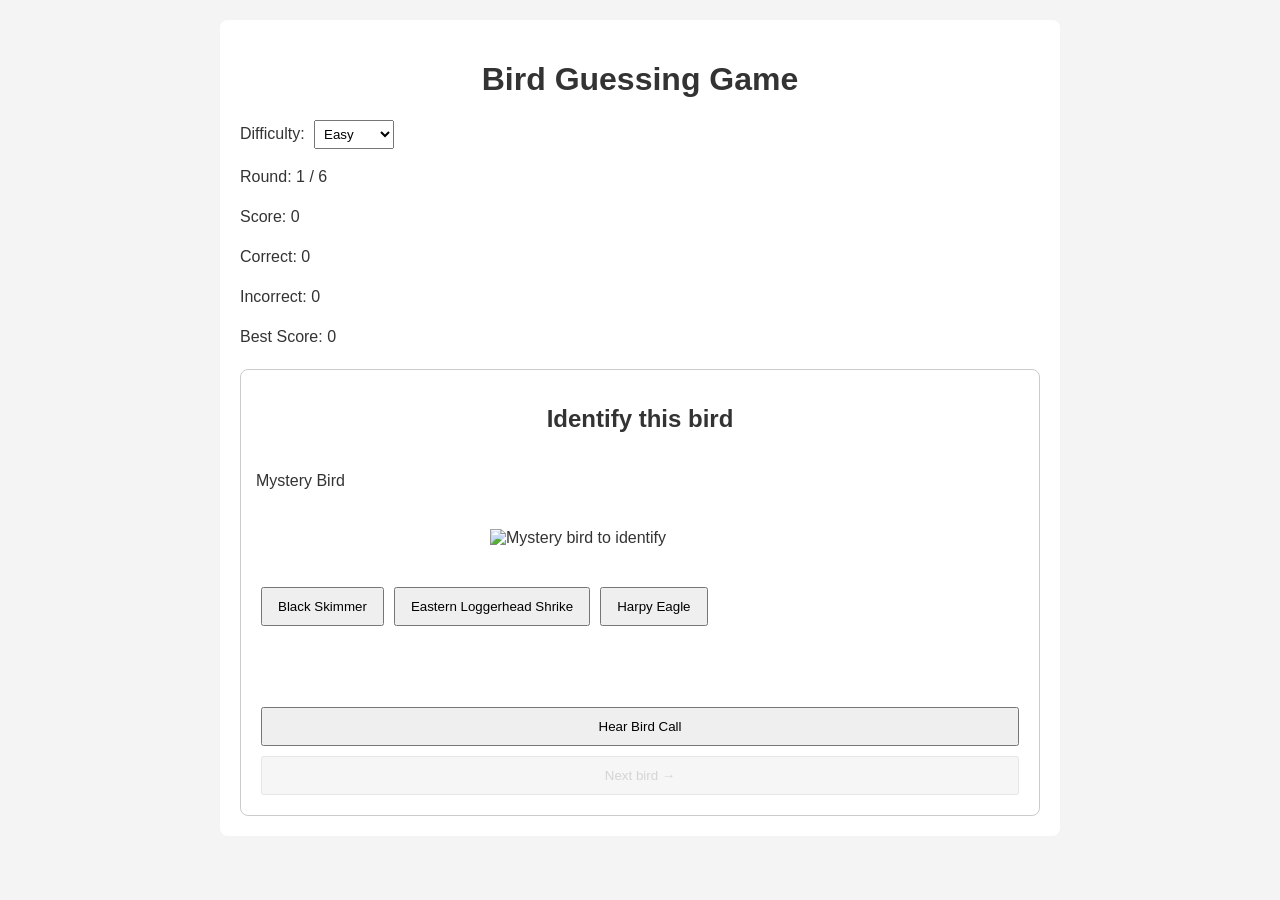
==== birdGame.html @ 553ee818 "rough draft od game logic, html page, and css style, just wanted to see if it worked." ====
<!DOCTYPE html>
<html lang="en">
<head>
    <meta charset="UTF-8">
    <meta name="viewport" content="width=device-width, initial-scale=1.0">
    <title>Bird Guessing Game</title>
    <link rel="stylesheet" href="testGame.css">
    <script src="gametest.js" defer></script>
</head>
<body>
    <main>
        <h1>Bird Guessing Game</h1>


        <label for="difficulty">Difficulty:</label>
        <select id="difficulty">
            <option value="easy">Easy</option>
            <option value="medium">Medium</option>
            <option value="hard">Hard</option>
        </select>


        <p>Round: <span id="progress">0 / 6</span></p>
        <p>Score: <span id="score">0</span></p>
        <p>Correct: <span id="correct">0</span></p>
        <p>Incorrect: <span id="incorrect">0</span></p>
        <p>Best Score: <span id="best">0</span></p>


        <section id="game">
            <h2>Identify this bird</h2>
            <p id="specimen"></p>


            <img
                id="birdImage"
                src=""
                alt="Bird to identify"
                width="300"
            >


            <div id="answers"></div>


            <p id="feedback" class="feedback"></p>


            <button id="listen" type="button"> Hear Bird Call </button>


            <button id="next" type="button" disabled> Next Bird </button>
        </section>


        <section id="end" style="display: none;">
            <h2>Game Complete!</h2>
            <p id="summary"></p>
            <button id="restart" type="button">Play Again</button>
            <button id="playAgain" type="button">Restart Game</button>
        </section>
    </main>
</body>
</html>
---- testGame.css ----
body {
    font-family: Arial, sans-serif;
    background-color: #f4f4f4;
    color: #333333;
    margin: 0;
    padding: 20px;
}




main {
    max-width: 800px;
    margin: 0 auto;
    padding: 20px;
    background-color: #ffffff;
    border-radius: 8px;
}


/*game title */
h1 {
    text-align: center;
}




h2 {
    text-align: center;
}


/*dropdown */
select {
    padding: 5px;
    margin-left: 5px;
}


/* Round and score information */
p {
    line-height: 1.5;
}


/* Bird image */
#birdImage {
    display: block;
    max-width: 100%;
    height: auto;
    margin: 20px auto;
}


/* Game section */
#game {
    margin-top: 20px;
    padding: 15px;
    border: 1px solid #cccccc;
    border-radius: 8px;
}


/* Answer choices container */
#answers {
    margin: 15px 0;
}


/* Buttons */
button {
    padding: 10px 15px;
    margin: 5px;
    cursor: pointer;
}


/* Disabled buttons */
button:disabled {
    cursor: not-allowed;
    opacity: 0.5;
}


/* Feedback message */
#feedback {
    min-height: 24px;
}


/* End-of-game section */
#end {
    margin-top: 20px;
    padding: 15px;
    text-align: center;
}


/* Restart and play again buttons */
#restart,
#playAgain {
    margin: 10px;
}
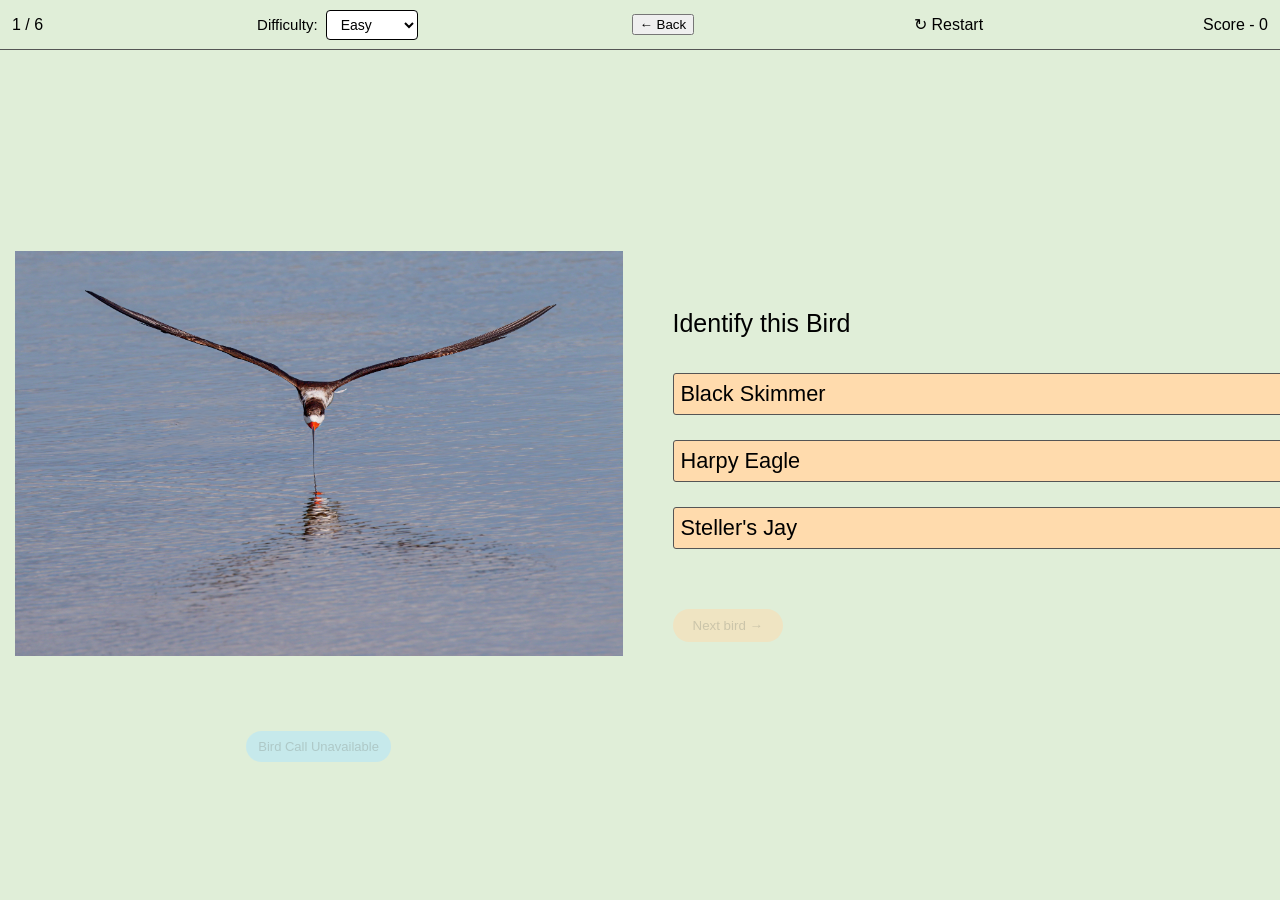
==== commit 3872c9cc: "Game html, css, js." ====
--- a/birdGame.html
+++ b/birdGame.html
@@ -1,67 +1,108 @@
-
-
 <!DOCTYPE html>
 <html lang="en">
 <head>
     <meta charset="UTF-8">
     <meta name="viewport" content="width=device-width, initial-scale=1.0">
+
     <title>Bird Guessing Game</title>
+
     <link rel="stylesheet" href="testGame.css">
-    <script src="gametest.js" defer></script>
+    <script src="gamelogic.js" defer></script>
 </head>
+
 <body>
+
     <main>
-        <h1>Bird Guessing Game</h1>
 
+        <!-- Top navigation bar -->
+        <header class="top-bar">
 
-        <label for="difficulty">Difficulty:</label>
-        <select id="difficulty">
-            <option value="easy">Easy</option>
-            <option value="medium">Medium</option>
-            <option value="hard">Hard</option>
-        </select>
+            <p id="progress">0 / 6</p>
 
+            <div class="difficulty-section">
+                <label for="difficulty">Difficulty:</label>
 
-        <p>Round: <span id="progress">0 / 6</span></p>
-        <p>Score: <span id="score">0</span></p>
-        <p>Correct: <span id="correct">0</span></p>
-        <p>Incorrect: <span id="incorrect">0</span></p>
-        <p>Best Score: <span id="best">0</span></p>
+                <select id="difficulty">
+                    <option value="easy">Easy</option>
+                    <option value="medium">Medium</option>
+                    <option value="hard">Hard</option>
+                </select>
+            </div>
 
+            <button id="back" type="button">
+                 ← Back
+            </button>
 
-        <section id="game">
-            <h2>Identify this bird</h2>
-            <p id="specimen"></p>
+            <button id="restart" type="button">
+                &#8635; Restart
+            </button>
 
+            <p class="score-display">
+                Score - <span id="score">0</span>
+            </p>
 
-            <img
-                id="birdImage"
-                src=""
-                alt="Bird to identify"
-                width="300"
-            >
+        </header>
 
+        <!-- Main game area -->
+        <section id="game" class="game-container">
 
-            <div id="answers"></div>
+            <!-- Left side: Bird picture -->
+            <div class="bird-section">
 
+                <p id="specimen" hidden></p>
 
-            <p id="feedback" class="feedback"></p>
+                <img
+                    id="birdImage"
+                    src=""
+                    alt="Bird to identify"
+                >
 
+                <button id="listen" type="button" disabled>
+                    &#9654; Play Bird Call
+                </button>
 
-            <button id="listen" type="button"> Hear Bird Call </button>
+            </div>
 
+            <!-- Right side: Question and answers -->
+            <div class="answer-section">
 
-            <button id="next" type="button" disabled> Next Bird </button>
+                <h1>Identify this Bird</h1>
+
+                <div id="answers" class="answers-container">
+                    <!-- JavaScript creates answer buttons here -->
+                </div>
+
+                <p id="feedback" class="feedback"></p>
+
+                <button id="next" type="button" disabled>
+                    Next Bird
+                </button>
+
+            </div>
+
         </section>
 
+        <!-- Game completion screen -->
+        <section id="end" style="display: none;">
 
-        <section id="end" style="display: none;">
-            <h2>Game Complete!</h2>
+            <h1>Game Complete!</h1>
+
             <p id="summary"></p>
-            <button id="restart" type="button">Play Again</button>
-            <button id="playAgain" type="button">Restart Game</button>
+
+            <button id="playAgain" type="button">
+                Play Again
+            </button>
+
         </section>
+
+        <!-- Hidden score information -->
+        <div hidden>
+            <span id="correct">0</span>
+            <span id="incorrect">0</span>
+            <span id="best">0</span>
+        </div>
+
     </main>
+
 </body>
-</html>
-
+</html>
--- a/testGame.css
+++ b/testGame.css
@@ -1,82 +1,187 @@
-
+/* General page styling */
+* {
+    box-sizing: border-box;
+}
 
 body {
     font-family: Arial, sans-serif;
-    background-color: #f4f4f4;
-    color: #333333;
-    margin: 0;
-    padding: 20px;
-}
-
-
-
-
+    background-color: #e0eed8;
+    color: #000000;
+    margin: 0;
+    padding: 0;
+}
+
+/* Main page */
 main {
-    max-width: 800px;
-    margin: 0 auto;
-    padding: 20px;
+    width: 100%;
+    min-height: 100vh;
+}
+
+/* Top navigation bar */
+.top-bar {
+    height: 50px;
+    width: 100%;
+    display: flex;
+    align-items: center;
+    justify-content: space-between;
+    gap: 15px;
+    padding: 0 12px;
+    border-bottom: 1px solid #555555;
+}
+
+/* Progress and score */
+.top-bar p {
+    margin: 0;
+    font-size: 16px;
+    white-space: nowrap;
+}
+
+/* Difficulty section */
+.difficulty-section {
+    display: flex;
+    align-items: center;
+    gap: 8px;
+    font-size: 15px;
+}
+
+/* Difficulty dropdown */
+#difficulty {
+    padding: 5px 10px;
+    border: 1px solid #000000;
+    border-radius: 4px;
     background-color: #ffffff;
-    border-radius: 8px;
-}
-
-
-/*game title */
-h1 {
-    text-align: center;
-}
-
-
-
-
-h2 {
-    text-align: center;
-}
-
-
-/*dropdown */
-select {
-    padding: 5px;
-    margin-left: 5px;
-}
-
-
-/* Round and score information */
-p {
-    line-height: 1.5;
-}
-
+    font-size: 14px;
+}
+
+/* Restart button */
+#restart {
+    background: none;
+    border: none;
+    font-family: Arial, sans-serif;
+    font-size: 16px;
+    cursor: pointer;
+    padding: 6px;
+}
+
+/* Main game layout */
+#game.game-container {
+    display: grid;
+    grid-template-columns: minmax(0, 1fr) minmax(0, 1fr);
+    align-items: center;
+    gap: 35px;
+    width: 100%;
+    height: calc(100vh - 50px);
+    padding: 15px;
+}
+
+/* Left bird section */
+.bird-section {
+    width: 100%;
+    height: 100%;
+    display: flex;
+    flex-direction: column;
+    align-items: center;
+    justify-content: center;
+    min-width: 0;
+}
 
 /* Bird image */
 #birdImage {
     display: block;
-    max-width: 100%;
-    height: auto;
-    margin: 20px auto;
-}
-
-
-/* Game section */
-#game {
+    width: 100%;
+    height: min(72vh, 530px);
+    object-fit: contain;
+    margin: 0;
+}
+
+/* Play call button */
+#listen {
+    width: 145px;
+    margin-top: 12px;
+    padding: 8px 12px;
+    border: none;
+    border-radius: 20px;
+    background-color: #ade5ff;
+    font-family: Arial, sans-serif;
+    font-size: 13px;
+    text-align: left;
+    cursor: pointer;
+}
+
+/* Disabled audio button */
+#listen:disabled {
+    opacity: 0.5;
+    cursor: not-allowed;
+}
+
+/* Right answer section */
+.answer-section {
+    width: 100%;
+    min-width: 0;
+    padding: 15px;
+}
+
+/* Game question */
+.answer-section h1 {
+    text-align: left;
+    font-size: clamp(20px, 2vw, 25px);
+    font-weight: normal;
+    margin: 0 0 35px 0;
+}
+
+/* Answer choices */
+#answers {
+    display: flex;
+    flex-direction: column;
+    gap: 25px;
+    width: 100%;
+    max-width: 385px;
+    margin: 0;
+}
+
+/* Answer buttons */
+.answer {
+    display: block;
+    width: 200%;
+    padding: 7px;
+    background-color: #ffdbad;
+    border: 1px solid #555555;
+    border-radius: 3px;
+    font-family: Arial, sans-serif;
+    font-size: clamp(16px, 1.7vw, 23px);
+    text-align: left;
+    cursor: pointer;
+}
+
+/* Answer hover */
+.answer:hover {
+    background-color: #ffc987;
+}
+
+/* Correct answer */
+.correct-answer {
+    background-color: #a8d5a2;
+}
+
+/* Incorrect answer */
+.wrong-answer {
+    background-color: #edaaaa;
+}
+
+/* Feedback message */
+#feedback {
+    min-height: 24px;
     margin-top: 20px;
-    padding: 15px;
-    border: 1px solid #cccccc;
-    border-radius: 8px;
-}
-
-
-/* Answer choices container */
-#answers {
-    margin: 15px 0;
-}
-
-
-/* Buttons */
-button {
-    padding: 10px 15px;
-    margin: 5px;
-    cursor: pointer;
-}
-
+}
+
+/* Next bird button */
+#next {
+    padding: 9px 20px;
+    border: none;
+    border-radius: 20px;
+    background-color: #ffdbad;
+    cursor: pointer;
+}
 
 /* Disabled buttons */
 button:disabled {
@@ -84,23 +189,99 @@
     opacity: 0.5;
 }
 
-
-/* Feedback message */
-#feedback {
-    min-height: 24px;
-}
-
-
-/* End-of-game section */
+/* End game section */
 #end {
-    margin-top: 20px;
-    padding: 15px;
+    font-family: Arial, sans-serif;
+    font-size: 20px;
+    width: 100%;
+    height: 100%;
+    display: flex;
+    flex-direction: column;
+    align-items: center;
+    justify-content: center;
+    padding: 40px 15px;
     text-align: center;
 }
 
-
-/* Restart and play again buttons */
-#restart,
+/* Play again button */
 #playAgain {
-    margin: 10px;
-}
+    width: 100%;
+    max-width: 300px;
+    background-color: #ade5ff;
+    margin: 20px;
+    padding: 10px 20px;
+    cursor: pointer;
+}
+
+/* Smaller screens, only if we plan to do a 
+mobile app probably not */ 
+@media screen and (max-width: 700px) {
+
+    .top-bar {
+        gap: 5px;
+        padding: 0 6px;
+    }
+
+    .top-bar p {
+        font-size: 12px;
+    }
+
+    .difficulty-section {
+        gap: 3px;
+        font-size: 12px;
+    }
+
+    #difficulty {
+        padding: 4px;
+        font-size: 12px;
+    }
+
+    #back {
+    padding: 8px 15px;
+    border: none;
+    border-radius: 20px;
+    background-color: #d4e8cf;
+    cursor: pointer;
+    font-size: 14px;
+
+    }
+
+    #back:hover {
+        background-color: #b9d5b2;
+    }
+
+    #restart {
+        font-size: 13px;
+    }
+
+    #game.game-container {
+        display: flex;
+        flex-direction: column;
+        height: auto;
+        gap: 15px;
+        padding: 10px;
+    }
+
+    .bird-section {
+        height: auto;
+    }
+
+    #birdImage {
+        height: auto;
+        max-height: 45vh;
+    }
+
+    .answer-section {
+        padding: 10px;
+    }
+
+    .answer-section h1 {
+        margin-bottom: 20px;
+    }
+
+    #answers {
+        max-width: 100%;
+        gap: 12px;
+    }
+
+}
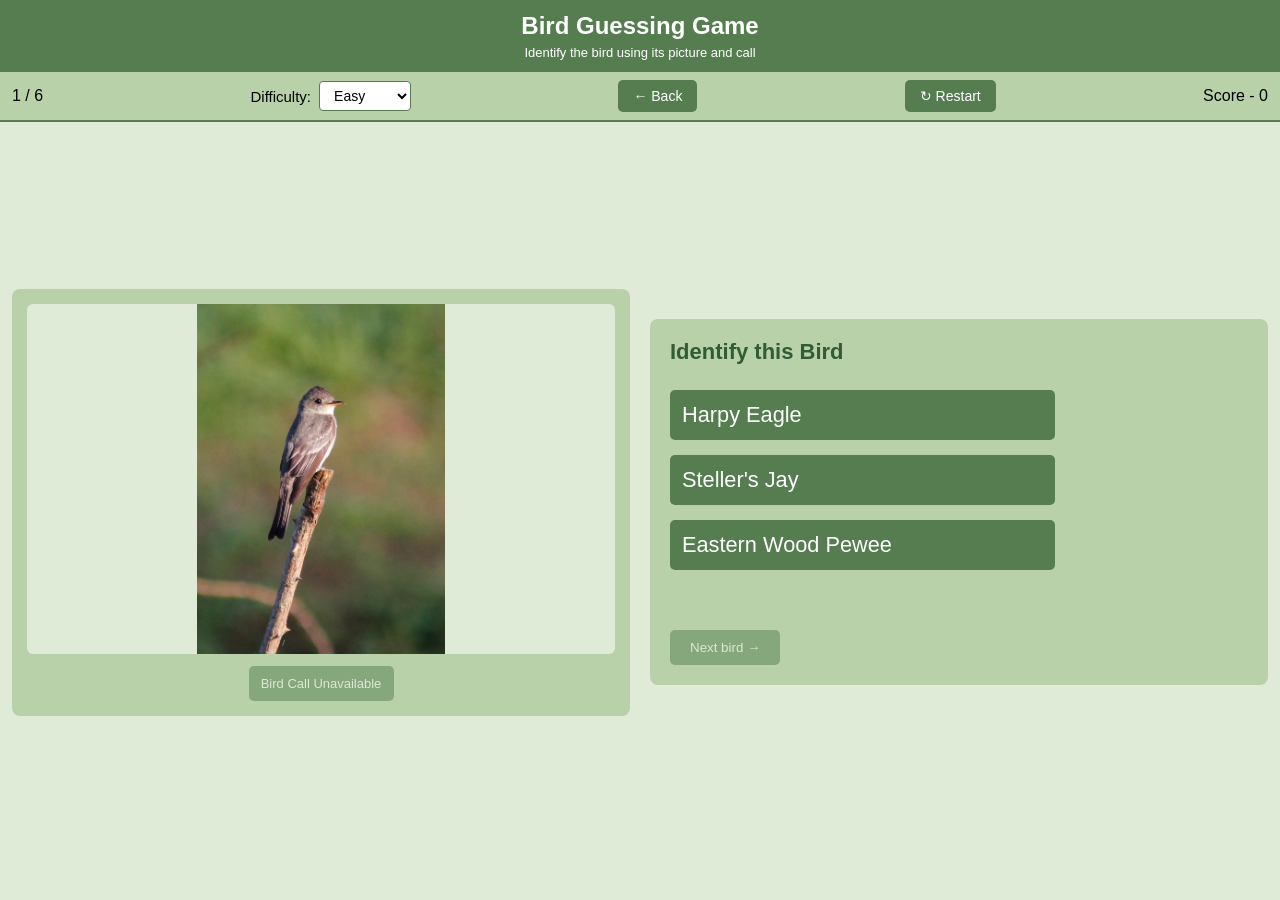
==== commit 3fbc7625: "Add game title banner to birdGame.html" ====
--- a/birdGame.html
+++ b/birdGame.html
@@ -13,6 +13,12 @@
 <body>
 
     <main>
+
+        <!-- Game title banner -->
+        <div class="game-title">
+            <h1>Bird Guessing Game</h1>
+            <p>Identify the bird using its picture and call</p>
+        </div>
 
         <!-- Top navigation bar -->
         <header class="top-bar">
@@ -105,4 +111,4 @@
     </main>
 
 </body>
-</html>+</html>
--- a/testGame.css
+++ b/testGame.css
@@ -1,3 +1,4 @@
+
 /* General page styling */
 * {
     box-sizing: border-box;
@@ -5,7 +6,7 @@
 
 body {
     font-family: Arial, sans-serif;
-    background-color: #e0eed8;
+    background-color: #e0ebd7;
     color: #000000;
     margin: 0;
     padding: 0;
@@ -15,6 +16,25 @@
 main {
     width: 100%;
     min-height: 100vh;
+}
+
+/* Game title banner */
+.game-title {
+    width: 100%;
+    background-color: #557d50;
+    color: #ffffff;
+    text-align: center;
+    padding: 12px;
+}
+
+.game-title h1 {
+    font-size: 24px;
+    margin: 0 0 5px 0;
+}
+
+.game-title p {
+    font-size: 13px;
+    margin: 0;
 }
 
 /* Top navigation bar */
@@ -26,7 +46,8 @@
     justify-content: space-between;
     gap: 15px;
     padding: 0 12px;
-    border-bottom: 1px solid #555555;
+    background-color: #b9d1a9;
+    border-bottom: 2px solid #557d50;
 }
 
 /* Progress and score */
@@ -47,20 +68,42 @@
 /* Difficulty dropdown */
 #difficulty {
     padding: 5px 10px;
-    border: 1px solid #000000;
+    border: 1px solid #557d50;
     border-radius: 4px;
     background-color: #ffffff;
     font-size: 14px;
 }
 
+/* Back button */
+#back {
+    padding: 8px 15px;
+    border: none;
+    border-radius: 5px;
+    background-color: #557d50;
+    color: #ffffff;
+    font-family: Arial, sans-serif;
+    font-size: 14px;
+    cursor: pointer;
+}
+
+#back:hover {
+    background-color: #3f633c;
+}
+
 /* Restart button */
 #restart {
-    background: none;
-    border: none;
-    font-family: Arial, sans-serif;
-    font-size: 16px;
-    cursor: pointer;
-    padding: 6px;
+    background-color: #557d50;
+    color: #ffffff;
+    border: none;
+    border-radius: 5px;
+    font-family: Arial, sans-serif;
+    font-size: 14px;
+    cursor: pointer;
+    padding: 8px 15px;
+}
+
+#restart:hover {
+    background-color: #3f633c;
 }
 
 /* Main game layout */
@@ -68,44 +111,54 @@
     display: grid;
     grid-template-columns: minmax(0, 1fr) minmax(0, 1fr);
     align-items: center;
-    gap: 35px;
-    width: 100%;
-    height: calc(100vh - 50px);
-    padding: 15px;
+    gap: 20px;
+    width: 100%;
+    min-height: calc(100vh - 140px);
+    padding: 12px;
 }
 
 /* Left bird section */
 .bird-section {
     width: 100%;
-    height: 100%;
+    height: auto;
     display: flex;
     flex-direction: column;
     align-items: center;
     justify-content: center;
     min-width: 0;
+    background-color: #b9d1a9;
+    border-radius: 8px;
+    padding: 15px;
 }
 
 /* Bird image */
 #birdImage {
     display: block;
     width: 100%;
-    height: min(72vh, 530px);
+    height: min(45vh, 350px);
     object-fit: contain;
     margin: 0;
+    border-radius: 6px;
+    background-color: #e0ebd7;
 }
 
 /* Play call button */
 #listen {
     width: 145px;
     margin-top: 12px;
-    padding: 8px 12px;
-    border: none;
-    border-radius: 20px;
-    background-color: #ade5ff;
+    padding: 10px 12px;
+    border: none;
+    border-radius: 5px;
+    background-color: #557d50;
+    color: #ffffff;
     font-family: Arial, sans-serif;
     font-size: 13px;
-    text-align: left;
-    cursor: pointer;
+    text-align: center;
+    cursor: pointer;
+}
+
+#listen:hover:not(:disabled) {
+    background-color: #3f633c;
 }
 
 /* Disabled audio button */
@@ -118,22 +171,25 @@
 .answer-section {
     width: 100%;
     min-width: 0;
-    padding: 15px;
+    padding: 20px;
+    background-color: #b9d1a9;
+    border-radius: 8px;
 }
 
 /* Game question */
 .answer-section h1 {
     text-align: left;
-    font-size: clamp(20px, 2vw, 25px);
-    font-weight: normal;
-    margin: 0 0 35px 0;
+    font-size: 22px;
+    font-weight: bold;
+    color: #315c35;
+    margin: 0 0 25px 0;
 }
 
 /* Answer choices */
 #answers {
     display: flex;
     flex-direction: column;
-    gap: 25px;
+    gap: 15px;
     width: 100%;
     max-width: 385px;
     margin: 0;
@@ -142,11 +198,12 @@
 /* Answer buttons */
 .answer {
     display: block;
-    width: 200%;
-    padding: 7px;
-    background-color: #ffdbad;
-    border: 1px solid #555555;
-    border-radius: 3px;
+    width: 100%;
+    padding: 12px;
+    background-color: #557d50;
+    color: #ffffff;
+    border: none;
+    border-radius: 5px;
     font-family: Arial, sans-serif;
     font-size: clamp(16px, 1.7vw, 23px);
     text-align: left;
@@ -154,18 +211,20 @@
 }
 
 /* Answer hover */
-.answer:hover {
-    background-color: #ffc987;
+.answer:hover:not(:disabled) {
+    background-color: #3f633c;
 }
 
 /* Correct answer */
 .correct-answer {
-    background-color: #a8d5a2;
+    background-color: #326b39;
+    color: #ffffff;
 }
 
 /* Incorrect answer */
 .wrong-answer {
-    background-color: #edaaaa;
+    background-color: #a94b4b;
+    color: #ffffff;
 }
 
 /* Feedback message */
@@ -176,11 +235,16 @@
 
 /* Next bird button */
 #next {
-    padding: 9px 20px;
-    border: none;
-    border-radius: 20px;
-    background-color: #ffdbad;
-    cursor: pointer;
+    padding: 10px 20px;
+    border: none;
+    border-radius: 5px;
+    background-color: #557d50;
+    color: #ffffff;
+    cursor: pointer;
+}
+
+#next:hover:not(:disabled) {
+    background-color: #3f633c;
 }
 
 /* Disabled buttons */
@@ -194,27 +258,39 @@
     font-family: Arial, sans-serif;
     font-size: 20px;
     width: 100%;
-    height: 100%;
+    min-height: calc(100vh - 50px);
     display: flex;
     flex-direction: column;
     align-items: center;
     justify-content: center;
     padding: 40px 15px;
     text-align: center;
+    background-color: #e0ebd7;
+}
+
+/* End game heading */
+#end h1 {
+    color: #315c35;
 }
 
 /* Play again button */
 #playAgain {
     width: 100%;
     max-width: 300px;
-    background-color: #ade5ff;
+    background-color: #557d50;
+    color: #ffffff;
+    border: none;
+    border-radius: 5px;
     margin: 20px;
-    padding: 10px 20px;
-    cursor: pointer;
-}
-
-/* Smaller screens, only if we plan to do a 
-mobile app probably not */ 
+    padding: 12px 20px;
+    cursor: pointer;
+}
+
+#playAgain:hover {
+    background-color: #3f633c;
+}
+
+/* Smaller screens */
 @media screen and (max-width: 700px) {
 
     .top-bar {
@@ -237,21 +313,13 @@
     }
 
     #back {
-    padding: 8px 15px;
-    border: none;
-    border-radius: 20px;
-    background-color: #d4e8cf;
-    cursor: pointer;
-    font-size: 14px;
-
-    }
-
-    #back:hover {
-        background-color: #b9d5b2;
+        padding: 6px 8px;
+        font-size: 12px;
     }
 
     #restart {
-        font-size: 13px;
+        padding: 6px 8px;
+        font-size: 12px;
     }
 
     #game.game-container {
@@ -264,6 +332,7 @@
 
     .bird-section {
         height: auto;
+        padding: 10px;
     }
 
     #birdImage {
@@ -272,7 +341,7 @@
     }
 
     .answer-section {
-        padding: 10px;
+        padding: 15px;
     }
 
     .answer-section h1 {
@@ -284,4 +353,7 @@
         gap: 12px;
     }
 
-}+    .answer {
+        width: 100%;
+    }
+}
